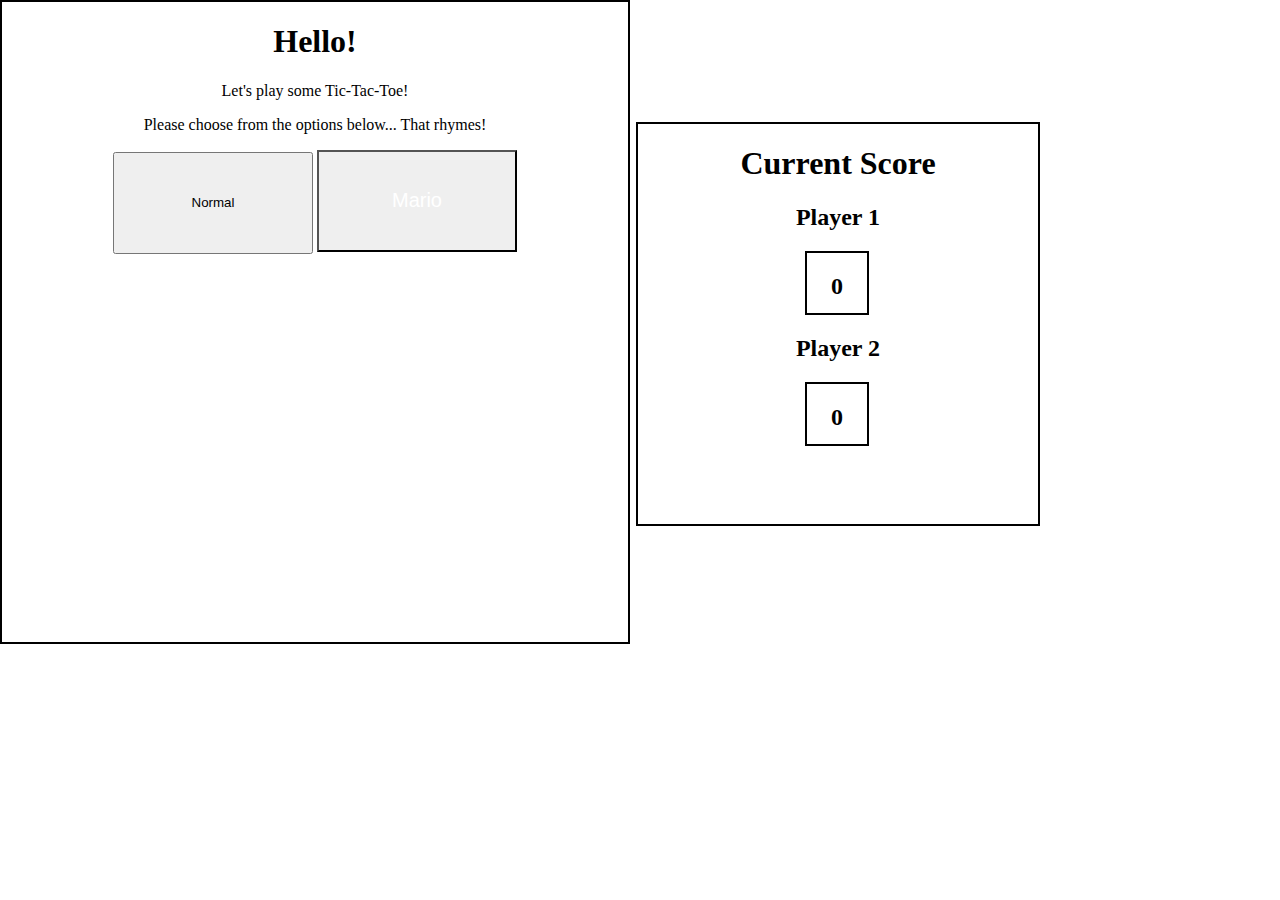
==== index.html @ c8cbc8ab "change .html to index.html so it will run on gh-pages" ====
<!DOCTYPE html>
<html lang="en">
<head>
	<meta charset="UTF-8">
	<title>Tic-Tac-Toe</title>
	<link rel="stylesheet" type="text/css" href="style/tic-tac-toe.css">
</head>
<body>
	<div class="table">
		<table>
			<tr>
				<td>
					<!---Note to self... DON'T USE TABLES!!!!---->
					<button id="0" class="cell cell0">
						<span></span>
						<div class="images">
							<img src="http://supermario3dworld.nintendo.com/_ui/img/views/power-ups/char-dobble-mario.png" class="X">
							<img src="https://upload.wikimedia.org/wikipedia/en/e/ec/Bowser_-_New_Super_Mario_Bros_2.png" class="O">
						</div>
					</button>
				</td>
				<td>
					
					<button id="1" class= "cell cell1">
						<span></span>
						<div class="images">
							<img src="http://supermario3dworld.nintendo.com/_ui/img/views/power-ups/char-dobble-mario.png" class="X">
							<img src="https://upload.wikimedia.org/wikipedia/en/e/ec/Bowser_-_New_Super_Mario_Bros_2.png" class="O">
						</div>	
					</button>
				</td>
				<td>
					
					<button id="2" class="cell cell2">
						<span></span>
						<div class="images">
							<img src="http://supermario3dworld.nintendo.com/_ui/img/views/power-ups/char-dobble-mario.png" class="X">
							<img src="https://upload.wikimedia.org/wikipedia/en/e/ec/Bowser_-_New_Super_Mario_Bros_2.png" class="O">
						</div>	
					</button>
				</td>
			</tr>
			<tr>
				<td>
					
					<button id="3" class="cell cell3">
						<span></span>
						<div class="images">
							<img src="http://supermario3dworld.nintendo.com/_ui/img/views/power-ups/char-dobble-mario.png" class="X">
							<img src="https://upload.wikimedia.org/wikipedia/en/e/ec/Bowser_-_New_Super_Mario_Bros_2.png" class="O">
						</div>	
					</button>
				</td>
				<td>
					
					<button id="4" class="cell cell4">
						<span></span>
						<div class="images">
							<img src="http://supermario3dworld.nintendo.com/_ui/img/views/power-ups/char-dobble-mario.png" class="X">
							<img src="https://upload.wikimedia.org/wikipedia/en/e/ec/Bowser_-_New_Super_Mario_Bros_2.png" class="O">
						</div>	
					</button>
				</td>
				<td>
					
					<button id="5" class="cell cell5">
						<span></span>
						<div class="images">
							<img src="http://supermario3dworld.nintendo.com/_ui/img/views/power-ups/char-dobble-mario.png" class="X">
							<img src="https://upload.wikimedia.org/wikipedia/en/e/ec/Bowser_-_New_Super_Mario_Bros_2.png" class="O">
						</div>	
					</button>
				</td>
			</tr>
			<tr>
				<td>
					
					<button id="6" class= "cell cell6">
						<span></span>
						<div class="images">
							<img src="http://supermario3dworld.nintendo.com/_ui/img/views/power-ups/char-dobble-mario.png" class="X">
							<img src="https://upload.wikimedia.org/wikipedia/en/e/ec/Bowser_-_New_Super_Mario_Bros_2.png" class="O">
						</div>	
					</button>
				</td>
				<td>
					
					<button id="7" class="cell cell7">
						<span></span>
						<div class="images">
							<img src="http://supermario3dworld.nintendo.com/_ui/img/views/power-ups/char-dobble-mario.png" class="X">
							<img src="https://upload.wikimedia.org/wikipedia/en/e/ec/Bowser_-_New_Super_Mario_Bros_2.png" class="O">
						</div>	
					</button>
				</td>
				<td>
					
					<button id="8" class="cell cell8">
						<span></span>
						<div class="images">
							<img src="http://supermario3dworld.nintendo.com/_ui/img/views/power-ups/char-dobble-mario.png" class="X">
							<img src="https://upload.wikimedia.org/wikipedia/en/e/ec/Bowser_-_New_Super_Mario_Bros_2.png" class="O">
						</div>	
					</button>
				</td>
			</tr>
		</table>
	</div>
	<div class="moveBlock">
		<div class="playAgain">
			<h1></h1>
			<p>would you like to play again?</p>
			<button class="yes">Yes</button>
			<button class="no">No</button>
		</div>


	</div>


	
	<div class="hello">
		<h1>Hello!</h1>
		<p>Let's play some Tic-Tac-Toe!</p>
		<p>Please choose from the options below... That rhymes!</p>
		<button class="normal">Normal</button>
		<button class="mario">Mario</button>
		<img class="funStart" src="http://img1.wikia.nocookie.net/__cb20101019013524/supermariosunshine/images/1/11/Mario_Coin.jpg" alt="">

	</div>
	<div class="marioJump">
		<div class="littleMario">
			<img class="superMario" src="https://blakeleftwich.files.wordpress.com/2013/10/mario_jump.png?w=585" alt="">
		</div>	
		
	</div>
	<div class="score">
		<h1>Current Score</h1>
		<h2>Player 1</h2>
		<div class="player1Score">
			<h2 class="points"></h2>
		</div>
		<h2>Player 2</h2>
		<div class="player2Score">
			<h2 class="points"></h2>
		</div>
	</div>
	
	<audio src="smw_coin.wav" id="marioStart" preload="auto"></audio>
	<audio src="210-game-over.mp3" id="lose" preload="auto"></audio>
	<audio src="206-course-clear-fanfare.mp3" id="winner" preload="auto"></audio>
	<audio src="Mario-jump-sound.mp3" id="mario" preload="auto"></audio>
	<audio src="Bowser_Fire_Sound_Effect.mp3" id="bowser" preload="auto"></audio>
	<audio src="smb_pipe.wav" id="noWin" preload="auto"></audio>
	<script src="js/jquery-1.11.3.js"></script>
	<script src="js/tic-tac-toe.js"></script>
</body>
</html>
---- style/tic-tac-toe.css ----
.container {
	text-align: center;
	margin: 0 auto;
}

table {
	padding: 1px;
	position: absolute;
	border-radius: 5%;
}


td {
	border-radius: 15%;
	width: 200px;
	height: 200px;
	box-sizing: border-box;
	background-color: blue;
}

img {
	height: 199px;
	width: 194px;
}

.funStart {
	display: none;
}

/*gets rid of anticipated spacing*/
td button, td img, td span {
	display: block;
	border-radius: 15%;
}

.cell {
	height: 200px;
	width: 200px;
	padding: 0px;
	outline: none;
	border: none;
	width: 100%;
	background-color: blue;

}

.mario {
	
	height: 102px;
	width: 200px;
	background-image: url('http://piq.codeus.net/static/media/userpics/piq_7347_400x400.png');
	background-size: 100px 100px;
	font-size: 20px;
	color: white;


}

.superMario {
	width: 97px;
	height: 99.5px;
	display: inline-block;
	animation: drawArc1 3s linear

}

.marioJump {
	height: 500px;
	width: 600px;
	animation: drawArc1 3s linear
}

@keyframes drawArc {
    0%   { transform: rotate(0deg);  }
    100% { transform: rotate(180deg);    }
}

.littleMario {
	padding-top: 500px;
	display: inline-block;
}

.normal {
	height: 102px;
	width: 200px;
}

.moveBlock {
	position: relative;
	display: none;
	height: 650px;
	width: 650px;
}


.playAgain {
	position: relative;
	opacity: 1;
	background-color: white;
	height: 250px;
	width: 300px;
	display: inline-block;
	display: none;
	border: 2px solid black;
	text-align: center;
	padding-top: 60px;
	position-top: 100px;
	top: 161px;
	left: 159px;
	

}

span {
	color: white;
	font-size: 100px;
}



.player1 {
	display: none;
}

.player2 {
	display: none;
}

.draw {
	display: none;
}

.hello {
	border: 2px solid black;
	position: absolute;
	left: 0px;
	top: 0px;
	display: inline-block;
	height: 640px;
	width: 626px;
	background-color: white;
	text-align: center;
}

.score {
	text-align: center;
	position: absolute;
	top: 122px;
	left: 636px;
	border: 2px solid black;
	height: 400px;
	width: 400px;

}

.player1Score {
	border: 2px solid black;
	height: 60px;
	width: 60px;
	position: relative;
	left: 167px;

}

.player2Score {
	border: 2px solid black;
	height: 60px;
	width: 60px;
	position: relative;
	left: 167px;
}

.X {
	display: none;
}

.O {
	display: none;
}
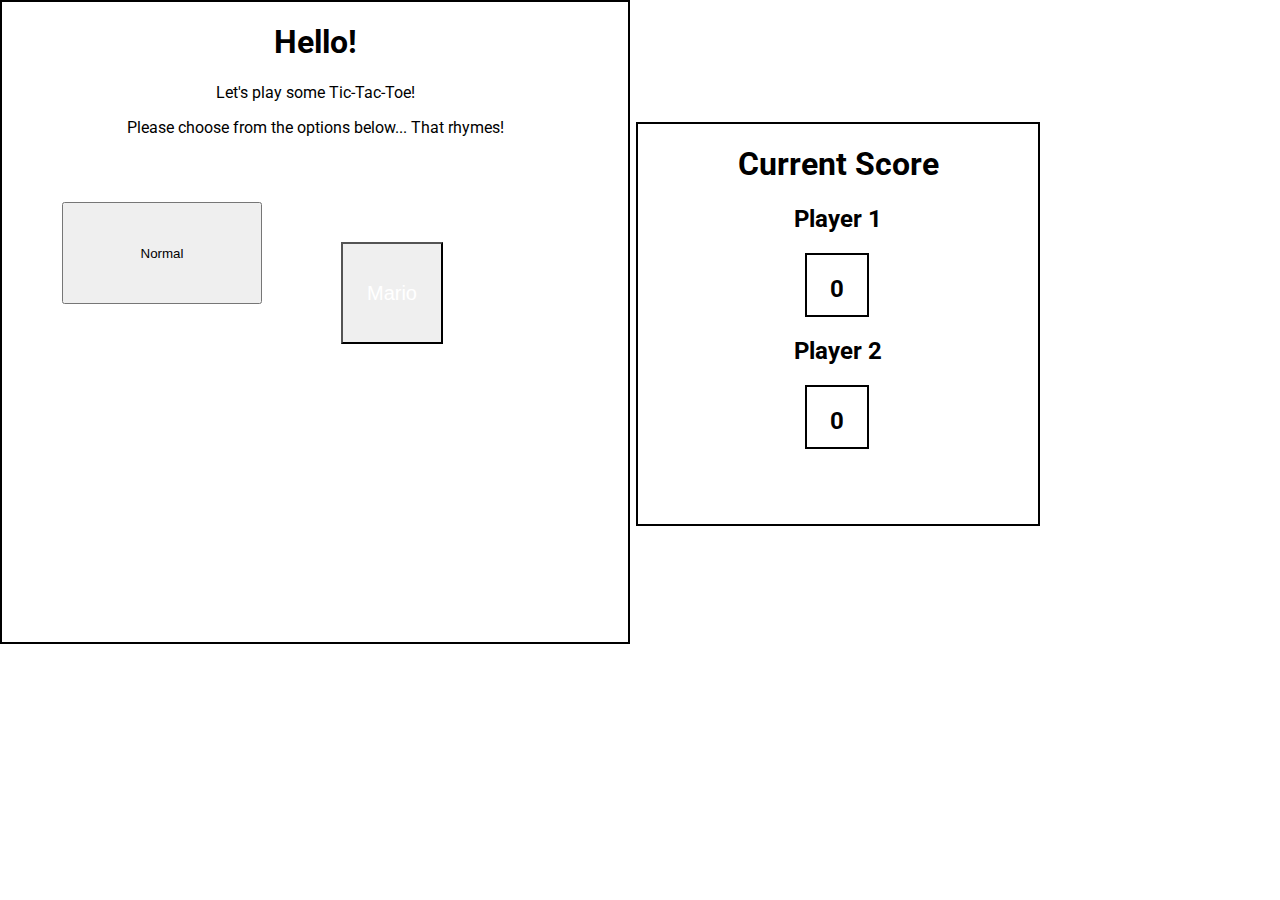
==== commit ab5b4293: "add assets folder and put images, js and css in it" ====
--- a/index.html
+++ b/index.html
@@ -3,7 +3,9 @@
 <head>
 	<meta charset="UTF-8">
 	<title>Tic-Tac-Toe</title>
-	<link rel="stylesheet" type="text/css" href="style/tic-tac-toe.css">
+	
+	<link rel="stylesheet" type="text/css" href="assets/style/tic-tac-toe.css">
+	<link rel="stylesheet" type="text/css" href="assets/style/animate.css">
 </head>
 <body>
 	<div class="table">
@@ -123,17 +125,32 @@
 		<h1>Hello!</h1>
 		<p>Let's play some Tic-Tac-Toe!</p>
 		<p>Please choose from the options below... That rhymes!</p>
-		<button class="normal">Normal</button>
-		<button class="mario">Mario</button>
-		<img class="funStart" src="http://img1.wikia.nocookie.net/__cb20101019013524/supermariosunshine/images/1/11/Mario_Coin.jpg" alt="">
+		<div class="normalContainer">
+			<button class="normal">Normal</button>
+		</div>
+		<div class="marioContainer">
+			<button class="mario">Mario</button>
+		</div>
+		
+		
+		<img class="marioCoin" src="http://png-3.findicons.com/files/icons/2297/super_mario/256/retro_coin.png" alt="">
+		
+
+
+
+
+
+		<img class="superMario" ="" ="superMario" src="https://blakeleftwich.files.wordpress.com/2013/10/mario_jump.png?w=585" alt="">
+
+		
 
 	</div>
-	<div class="marioJump">
-		<div class="littleMario">
-			<img class="superMario" src="https://blakeleftwich.files.wordpress.com/2013/10/mario_jump.png?w=585" alt="">
-		</div>	
+
 		
-	</div>
+			
+		
+		
+	
 	<div class="score">
 		<h1>Current Score</h1>
 		<h2>Player 1</h2>
@@ -146,13 +163,13 @@
 		</div>
 	</div>
 	
-	<audio src="smw_coin.wav" id="marioStart" preload="auto"></audio>
-	<audio src="210-game-over.mp3" id="lose" preload="auto"></audio>
-	<audio src="206-course-clear-fanfare.mp3" id="winner" preload="auto"></audio>
-	<audio src="Mario-jump-sound.mp3" id="mario" preload="auto"></audio>
-	<audio src="Bowser_Fire_Sound_Effect.mp3" id="bowser" preload="auto"></audio>
-	<audio src="smb_pipe.wav" id="noWin" preload="auto"></audio>
-	<script src="js/jquery-1.11.3.js"></script>
-	<script src="js/tic-tac-toe.js"></script>
+	<audio src="assets/audio/smw_coin.wav" id="marioStart" preload="auto"></audio>
+	<audio src="assets/audio/210-game-over.mp3" id="lose" preload="auto"></audio>
+	<audio src="assets/audio/206-course-clear-fanfare.mp3" id="winner" preload="auto"></audio>
+	<audio src="assets/audio/Mario-jump-sound.mp3" id="mario" preload="auto"></audio>
+	<audio src="assets/audio/Bowser_Fire_Sound_Effect.mp3" id="bowser" preload="auto"></audio>
+	<audio src="assets/audio/smb_pipe.wav" id="noWin" preload="auto"></audio>
+	<script src="assets/js/jquery-1.11.3.js"></script>
+	<script src="assets/js/tic-tac-toe.js"></script>
 </body>
 </html>--- a/assets/style/tic-tac-toe.css
+++ b/assets/style/tic-tac-toe.css
@@ -0,0 +1,259 @@
+@import url(http://fonts.googleapis.com/css?family=Roboto);
+body {
+	font-family: 'Roboto', sans-serif;
+}
+.container {
+	text-align: center;
+	margin: 0 auto;
+}
+
+table {
+	padding: 1px;
+	position: absolute;
+	border-radius: 5%;
+}
+
+
+td {
+	border-radius: 15%;
+	width: 200px;
+	height: 200px;
+	box-sizing: border-box;
+	background-color: blue;
+}
+
+img {
+	height: 199px;
+	width: 194px;
+}
+
+
+
+/*gets rid of anticipated spacing*/
+td button, td img, td span {
+	display: block;
+	border-radius: 15%;
+}
+
+.cell {
+	height: 200px;
+	width: 200px;
+	padding: 0px;
+	outline: none;
+	border: none;
+	width: 100%;
+	background-color: blue;
+
+}
+
+
+
+.mario {
+	height: 102px;
+	width: 102px;
+	background-image: url('file:///Users/djstozza/tic-tac-toe/assets/images/Mario-Box-question-mark.gif');
+	background-size: 100px 100px;
+	font-size: 20px;
+	color: white;
+	animation: bounce 0.3s linear;
+
+
+}
+
+
+.normalContainer {
+	position: absolute;
+	left: 60px;
+	top: 200px;
+}
+
+.marioContainer {
+	position: absolute;
+	left: 339px;
+	top: 240px;
+}
+
+.superMario {
+	
+	height: 102px;
+	width: 100px;
+	position: absolute;
+	left: 10px;
+	display: inline-block;
+	top: 650px;
+	animation: jump 1.2s linear;
+	
+
+
+}
+
+.marioCoin {
+	position: absolute;
+	left: 350px;
+	display: inline-block;
+	height: 74px;
+	width: 70px;
+	animation: coinUp 0.5s linear;
+	top: 650px;
+}
+
+@keyframes bounce {
+  from, 20%, 53%, 80%, 100% {
+    -webkit-animation-timing-function: cubic-bezier(0.215, 0.610, 0.355, 1.000);
+    animation-timing-function: cubic-bezier(0.215, 0.610, 0.355, 1.000);
+    -webkit-transform: translate3d(0,0,0);
+    transform: translate3d(0,0,0);
+  }
+
+  40%, 43% {
+    -webkit-animation-timing-function: cubic-bezier(0.755, 0.050, 0.855, 0.060);
+    animation-timing-function: cubic-bezier(0.755, 0.050, 0.855, 0.060);
+    -webkit-transform: translate3d(0, -30px, 0);
+    transform: translate3d(0, -30px, 0);
+  }
+
+  70% {
+    -webkit-animation-timing-function: cubic-bezier(0.755, 0.050, 0.855, 0.060);
+    animation-timing-function: cubic-bezier(0.755, 0.050, 0.855, 0.060);
+    -webkit-transform: translate3d(0, -15px, 0);
+    transform: translate3d(0, -15px, 0);
+  }
+
+  90% {
+    -webkit-transform: translate3d(0,-4px,0);
+    transform: translate3d(0,-4px,0);
+  }
+}
+
+
+@keyframes jump {
+    0%  { 	
+    		left: -15%;
+    		top: 100%;  }
+    50%	{
+			left: 53%;
+			top: 50%;
+    					}
+    100% { 	left: 100%;
+    		top: 100%;
+    		opacity: 1;    }
+}
+
+@keyframes coinUp {
+	0%	{ 	top: 30%;
+			left: 56%;
+			opacity: 0; 	}
+	50% {
+			top: 30%;
+			left: 56%;
+			opacity: 0;
+							}
+	51%	{ 	top: 30%;
+			left: 56%;
+			opacity: 1;
+			 }
+	100% {	top: 10%;
+			left: 56%;
+
+				}
+}
+
+
+.normal {
+	height: 102px;
+	width: 200px;
+}
+
+.moveBlock {
+	position: relative;
+	display: none;
+	height: 650px;
+	width: 650px;
+}
+
+
+.playAgain {
+	position: relative;
+	opacity: 1;
+	background-color: white;
+	height: 250px;
+	width: 300px;
+	display: inline-block;
+	display: none;
+	border: 2px solid black;
+	text-align: center;
+	padding-top: 60px;
+	position-top: 100px;
+	top: 161px;
+	left: 159px;
+	
+
+}
+
+span {
+	color: white;
+	font-size: 100px;
+}
+
+
+
+.player1 {
+	display: none;
+}
+
+.player2 {
+	display: none;
+}
+
+.draw {
+	display: none;
+}
+
+.hello {
+	border: 2px solid black;
+	position: absolute;
+	left: 0px;
+	top: 0px;
+	display: inline-block;
+	height: 640px;
+	width: 626px;
+	background-color: white;
+	text-align: center;
+	overflow: hidden;
+}
+
+.score {
+	text-align: center;
+	position: absolute;
+	top: 122px;
+	left: 636px;
+	border: 2px solid black;
+	height: 400px;
+	width: 400px;
+
+}
+
+.player1Score {
+	border: 2px solid black;
+	height: 60px;
+	width: 60px;
+	position: relative;
+	left: 167px;
+
+}
+
+.player2Score {
+	border: 2px solid black;
+	height: 60px;
+	width: 60px;
+	position: relative;
+	left: 167px;
+}
+
+.X {
+	display: none;
+}
+
+.O {
+	display: none;
+}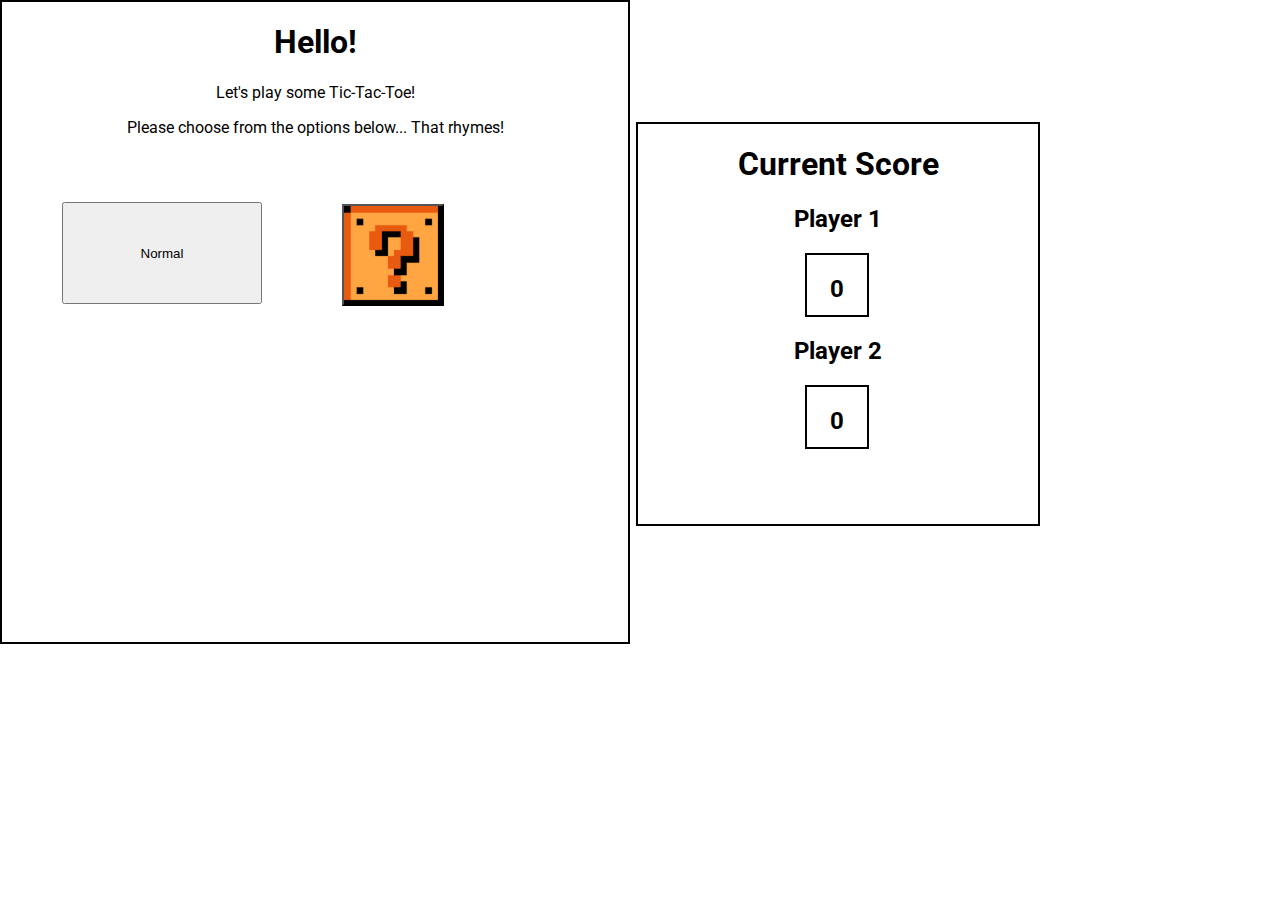
==== commit d7cf9bcc: "fix mario jump timing" ====
--- a/index.html
+++ b/index.html
@@ -5,7 +5,9 @@
 	<title>Tic-Tac-Toe</title>
 	
 	<link rel="stylesheet" type="text/css" href="assets/style/tic-tac-toe.css">
+	<link rel="stylesheet" type="text/css" href="assets/style/marioJump.css">
 	<link rel="stylesheet" type="text/css" href="assets/style/animate.css">
+
 </head>
 <body>
 	<div class="table">
@@ -16,8 +18,8 @@
 					<button id="0" class="cell cell0">
 						<span></span>
 						<div class="images">
-							<img src="http://supermario3dworld.nintendo.com/_ui/img/views/power-ups/char-dobble-mario.png" class="X">
-							<img src="https://upload.wikimedia.org/wikipedia/en/e/ec/Bowser_-_New_Super_Mario_Bros_2.png" class="O">
+							<img src="assets/images/char-dobble-mario.png" class="X">
+							<img src="assets/images/Bowser_-_New_Super_Mario_Bros_2.png" class="O">
 						</div>
 					</button>
 				</td>
@@ -26,8 +28,8 @@
 					<button id="1" class= "cell cell1">
 						<span></span>
 						<div class="images">
-							<img src="http://supermario3dworld.nintendo.com/_ui/img/views/power-ups/char-dobble-mario.png" class="X">
-							<img src="https://upload.wikimedia.org/wikipedia/en/e/ec/Bowser_-_New_Super_Mario_Bros_2.png" class="O">
+							<img src="assets/images/char-dobble-mario.png" class="X">
+							<img src="assets/images/Bowser_-_New_Super_Mario_Bros_2.png" class="O">
 						</div>	
 					</button>
 				</td>
@@ -36,8 +38,8 @@
 					<button id="2" class="cell cell2">
 						<span></span>
 						<div class="images">
-							<img src="http://supermario3dworld.nintendo.com/_ui/img/views/power-ups/char-dobble-mario.png" class="X">
-							<img src="https://upload.wikimedia.org/wikipedia/en/e/ec/Bowser_-_New_Super_Mario_Bros_2.png" class="O">
+							<img src="assets/images/char-dobble-mario.png" class="X">
+							<img src="assets/images/Bowser_-_New_Super_Mario_Bros_2.png" class="O">
 						</div>	
 					</button>
 				</td>
@@ -48,8 +50,8 @@
 					<button id="3" class="cell cell3">
 						<span></span>
 						<div class="images">
-							<img src="http://supermario3dworld.nintendo.com/_ui/img/views/power-ups/char-dobble-mario.png" class="X">
-							<img src="https://upload.wikimedia.org/wikipedia/en/e/ec/Bowser_-_New_Super_Mario_Bros_2.png" class="O">
+							<img src="assets/images/char-dobble-mario.png" class="X">
+							<img src="assets/images/Bowser_-_New_Super_Mario_Bros_2.png" class="O">
 						</div>	
 					</button>
 				</td>
@@ -58,8 +60,8 @@
 					<button id="4" class="cell cell4">
 						<span></span>
 						<div class="images">
-							<img src="http://supermario3dworld.nintendo.com/_ui/img/views/power-ups/char-dobble-mario.png" class="X">
-							<img src="https://upload.wikimedia.org/wikipedia/en/e/ec/Bowser_-_New_Super_Mario_Bros_2.png" class="O">
+							<img src="assets/images/char-dobble-mario.png" class="X">
+							<img src="assets/images/Bowser_-_New_Super_Mario_Bros_2.png" class="O">
 						</div>	
 					</button>
 				</td>
@@ -68,8 +70,8 @@
 					<button id="5" class="cell cell5">
 						<span></span>
 						<div class="images">
-							<img src="http://supermario3dworld.nintendo.com/_ui/img/views/power-ups/char-dobble-mario.png" class="X">
-							<img src="https://upload.wikimedia.org/wikipedia/en/e/ec/Bowser_-_New_Super_Mario_Bros_2.png" class="O">
+							<img src="assets/images/char-dobble-mario.png" class="X">
+							<img src="assets/images/Bowser_-_New_Super_Mario_Bros_2.png" class="O">
 						</div>	
 					</button>
 				</td>
@@ -80,8 +82,8 @@
 					<button id="6" class= "cell cell6">
 						<span></span>
 						<div class="images">
-							<img src="http://supermario3dworld.nintendo.com/_ui/img/views/power-ups/char-dobble-mario.png" class="X">
-							<img src="https://upload.wikimedia.org/wikipedia/en/e/ec/Bowser_-_New_Super_Mario_Bros_2.png" class="O">
+							<img src="assets/images/char-dobble-mario.png" class="X">
+							<img src="assets/images/Bowser_-_New_Super_Mario_Bros_2.png" class="O">
 						</div>	
 					</button>
 				</td>
@@ -90,8 +92,8 @@
 					<button id="7" class="cell cell7">
 						<span></span>
 						<div class="images">
-							<img src="http://supermario3dworld.nintendo.com/_ui/img/views/power-ups/char-dobble-mario.png" class="X">
-							<img src="https://upload.wikimedia.org/wikipedia/en/e/ec/Bowser_-_New_Super_Mario_Bros_2.png" class="O">
+							<img src="assets/images/char-dobble-mario.png" class="X">
+							<img src="assets/images/Bowser_-_New_Super_Mario_Bros_2.png" class="O">
 						</div>	
 					</button>
 				</td>
@@ -100,8 +102,8 @@
 					<button id="8" class="cell cell8">
 						<span></span>
 						<div class="images">
-							<img src="http://supermario3dworld.nintendo.com/_ui/img/views/power-ups/char-dobble-mario.png" class="X">
-							<img src="https://upload.wikimedia.org/wikipedia/en/e/ec/Bowser_-_New_Super_Mario_Bros_2.png" class="O">
+							<img src="assets/images/char-dobble-mario.png" class="X">
+							<img src="assets/images/Bowser_-_New_Super_Mario_Bros_2.png" class="O">
 						</div>	
 					</button>
 				</td>
@@ -128,19 +130,18 @@
 		<div class="normalContainer">
 			<button class="normal">Normal</button>
 		</div>
-		<div class="marioContainer">
-			<button class="mario">Mario</button>
-		</div>
+
+		<button class="mario"></button>
 		
 		
-		<img class="marioCoin" src="http://png-3.findicons.com/files/icons/2297/super_mario/256/retro_coin.png" alt="">
+		<img class="marioCoin" src="assets/images/coin-1.gif" alt="">
 		
 
 
+		
+		
 
-
-
-		<img class="superMario" ="" ="superMario" src="https://blakeleftwich.files.wordpress.com/2013/10/mario_jump.png?w=585" alt="">
+		<img class="superMario" src="assets/images/mario_jump.png" alt="">
 
 		
 
--- a/assets/style/tic-tac-toe.css
+++ b/assets/style/tic-tac-toe.css
@@ -47,116 +47,12 @@
 }
 
 
-
-.mario {
-	height: 102px;
-	width: 102px;
-	background-image: url('file:///Users/djstozza/tic-tac-toe/assets/images/Mario-Box-question-mark.gif');
-	background-size: 100px 100px;
-	font-size: 20px;
-	color: white;
-	animation: bounce 0.3s linear;
-
-
-}
-
-
 .normalContainer {
 	position: absolute;
 	left: 60px;
 	top: 200px;
 }
 
-.marioContainer {
-	position: absolute;
-	left: 339px;
-	top: 240px;
-}
-
-.superMario {
-	
-	height: 102px;
-	width: 100px;
-	position: absolute;
-	left: 10px;
-	display: inline-block;
-	top: 650px;
-	animation: jump 1.2s linear;
-	
-
-
-}
-
-.marioCoin {
-	position: absolute;
-	left: 350px;
-	display: inline-block;
-	height: 74px;
-	width: 70px;
-	animation: coinUp 0.5s linear;
-	top: 650px;
-}
-
-@keyframes bounce {
-  from, 20%, 53%, 80%, 100% {
-    -webkit-animation-timing-function: cubic-bezier(0.215, 0.610, 0.355, 1.000);
-    animation-timing-function: cubic-bezier(0.215, 0.610, 0.355, 1.000);
-    -webkit-transform: translate3d(0,0,0);
-    transform: translate3d(0,0,0);
-  }
-
-  40%, 43% {
-    -webkit-animation-timing-function: cubic-bezier(0.755, 0.050, 0.855, 0.060);
-    animation-timing-function: cubic-bezier(0.755, 0.050, 0.855, 0.060);
-    -webkit-transform: translate3d(0, -30px, 0);
-    transform: translate3d(0, -30px, 0);
-  }
-
-  70% {
-    -webkit-animation-timing-function: cubic-bezier(0.755, 0.050, 0.855, 0.060);
-    animation-timing-function: cubic-bezier(0.755, 0.050, 0.855, 0.060);
-    -webkit-transform: translate3d(0, -15px, 0);
-    transform: translate3d(0, -15px, 0);
-  }
-
-  90% {
-    -webkit-transform: translate3d(0,-4px,0);
-    transform: translate3d(0,-4px,0);
-  }
-}
-
-
-@keyframes jump {
-    0%  { 	
-    		left: -15%;
-    		top: 100%;  }
-    50%	{
-			left: 53%;
-			top: 50%;
-    					}
-    100% { 	left: 100%;
-    		top: 100%;
-    		opacity: 1;    }
-}
-
-@keyframes coinUp {
-	0%	{ 	top: 30%;
-			left: 56%;
-			opacity: 0; 	}
-	50% {
-			top: 30%;
-			left: 56%;
-			opacity: 0;
-							}
-	51%	{ 	top: 30%;
-			left: 56%;
-			opacity: 1;
-			 }
-	100% {	top: 10%;
-			left: 56%;
-
-				}
-}
 
 
 .normal {
--- a/assets/style/marioJump.css
+++ b/assets/style/marioJump.css
@@ -0,0 +1,150 @@
+.mario {
+	height: 102px;
+	width: 102px;
+	background-image: url('../images/Mario-Box-question-mark.gif');
+	background-size: 100px 100px;
+	position: absolute;
+	top: 31.5%;
+	left: 54.3%;
+	font-size: 20px;
+	color: white;
+	z-index: 2;
+
+
+	animation: boxBounce 4s linear;
+
+}
+
+@keyframes boxBounce {
+	
+	0% {
+		top: 31.5%;
+	}
+
+	12% {
+		background-image: url('../images/Mario-Box-question-mark.gif');
+	}
+
+	13% {
+		top: 31.5%;
+		background-image: url('../images/120px-UsedBlock_NSMBWii.png');
+	}
+
+	14% {
+		top: 28%;
+	}
+
+	15% {
+		top: 31.5%;
+	}
+
+	100% {
+		background-image: url('../images/120px-UsedBlock_NSMBWii.png');
+	}
+
+}
+
+
+
+/*@keyframes bounce {
+  from, 20%, 53%, 80%, 100% {
+    -webkit-animation-timing-function: cubic-bezier(0.215, 0.610, 0.355, 1.000);
+    animation-timing-function: cubic-bezier(0.215, 0.610, 0.355, 1.000);
+    -webkit-transform: translate3d(0,0,0);
+    transform: translate3d(0,0,0);
+  }
+
+  40%, 43% {
+    -webkit-animation-timing-function: cubic-bezier(0.755, 0.050, 0.855, 0.060);
+    animation-timing-function: cubic-bezier(0.755, 0.050, 0.855, 0.060);
+    -webkit-transform: translate3d(0, -30px, 0);
+    transform: translate3d(0, -30px, 0);
+  }
+
+  70% {
+    -webkit-animation-timing-function: cubic-bezier(0.755, 0.050, 0.855, 0.060);
+    animation-timing-function: cubic-bezier(0.755, 0.050, 0.855, 0.060);
+    -webkit-transform: translate3d(0, -15px, 0);
+    transform: translate3d(0, -15px, 0);
+  }
+
+  90% {
+    -webkit-transform: translate3d(0,-4px,0);
+    transform: translate3d(0,-4px,0);
+  }
+}*/
+
+
+.superMario {
+	top: 700px;
+	height: 102px;
+	width: 100px;
+	position: absolute;
+	display: inline-block;
+	animation: jump 1s linear;
+}
+
+
+@keyframes jump {
+    0%  {
+    	left: -15%;
+    	top: 100%;
+    }
+    50%	{
+		left: 53%;
+		top: 43%;
+    }
+    100% {
+    	left: 100%;
+    	top: 100%;
+    	opacity: 1;
+    }
+}
+
+
+.marioCoin {
+	position: absolute;
+	left: 350px;
+	display: inline-block;
+	height: 90px;
+	width: 56px;
+	animation: coinUp 3s linear;
+	top: 650px;
+	z-index: 1;
+}
+
+@keyframes coinUp {
+	0%, 17% {
+		opacity: 0;
+	}
+
+	18%	{
+		top: 30%;
+		left: 58.2%;
+		opacity: 1;
+	}
+	
+	25% {
+		top: 0%;
+	}
+	
+	32% {
+		top: 17.3%;
+		opacity: 1;
+	}
+
+
+	90% {
+		opacity: 0;
+	}
+
+	100% {
+		top: 17.3%;
+		opacity: 0;
+		left: 58.2%;
+		
+	}
+}
+
+
+
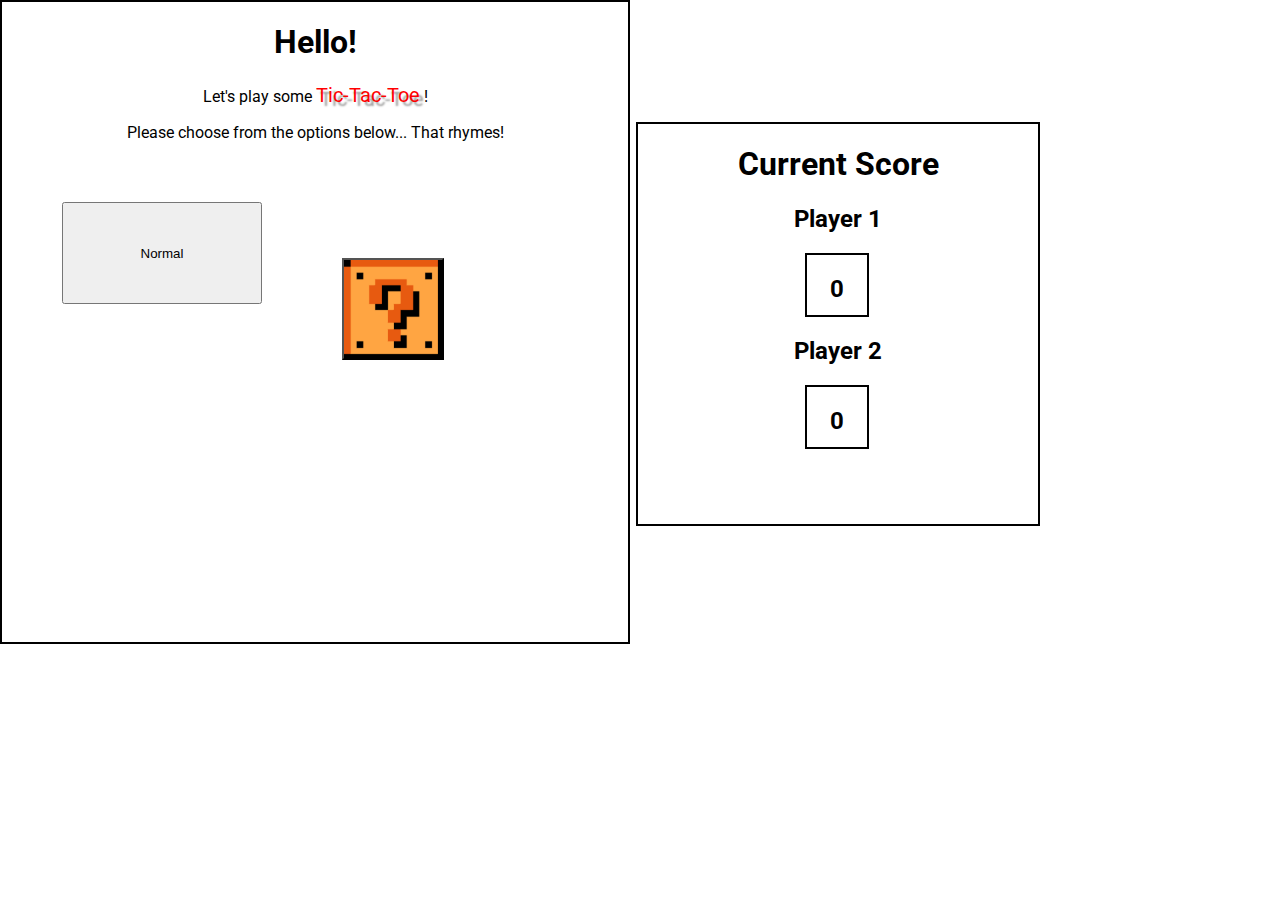
==== commit 77459ae5: "fixed timing and sounds for marioJump" ====
--- a/index.html
+++ b/index.html
@@ -125,7 +125,7 @@
 	
 	<div class="hello">
 		<h1>Hello!</h1>
-		<p>Let's play some Tic-Tac-Toe!</p>
+		<p>Let's play some <span>Tic-Tac-Toe</span> !</p>
 		<p>Please choose from the options below... That rhymes!</p>
 		<div class="normalContainer">
 			<button class="normal">Normal</button>
--- a/assets/style/tic-tac-toe.css
+++ b/assets/style/tic-tac-toe.css
@@ -1,7 +1,9 @@
 @import url(http://fonts.googleapis.com/css?family=Roboto);
+
 body {
 	font-family: 'Roboto', sans-serif;
 }
+
 .container {
 	text-align: center;
 	margin: 0 auto;
@@ -13,21 +15,41 @@
 	border-radius: 5%;
 }
 
-
 td {
 	border-radius: 15%;
 	width: 200px;
 	height: 200px;
 	box-sizing: border-box;
-	background-color: blue;
+	transition: background-color 0.8s ease;
+
+}
+
+td.clickedX:hover .cell {
+	background-color: #d02552;
+}
+
+td.clickedO:hover .cell {
+	background-color: #50d07d;
+}
+
+button.clickedX {
+	background-color: #d02552;
+}
+
+button.clickedO {
+	background-color: #50d07d;
+}
+
+.hello span {
+	color: red;
+	font-size: 20px;
+	text-shadow: 4px 4px 2px rgba(150, 150, 150, 1);
 }
 
 img {
 	height: 199px;
 	width: 194px;
 }
-
-
 
 /*gets rid of anticipated spacing*/
 td button, td img, td span {
@@ -42,8 +64,7 @@
 	outline: none;
 	border: none;
 	width: 100%;
-	background-color: blue;
-
+	background-color: #b2cecf;
 }
 
 
@@ -89,8 +110,8 @@
 span {
 	color: white;
 	font-size: 100px;
+	transition: opacity 1s ease;
 }
-
 
 
 .player1 {
--- a/assets/style/marioJump.css
+++ b/assets/style/marioJump.css
@@ -4,38 +4,57 @@
 	background-image: url('../images/Mario-Box-question-mark.gif');
 	background-size: 100px 100px;
 	position: absolute;
-	top: 31.5%;
+	top: 40%;
 	left: 54.3%;
 	font-size: 20px;
 	color: white;
 	z-index: 2;
+	animation: boxBrightness 2s infinite;
+
+}
+
+.boxJump {
+	animation: boxBounce 3s linear;
+}
 
 
-	animation: boxBounce 4s linear;
 
+@keyframes boxBrightness {
+	0% {
+	-webkit-filter: brightness(100%);
+	}
+
+	50% {
+	-webkit-filter: brightness(200%);	
+	}
+
+	100% {
+	-webkit-filter: brightness(100%);	
+	}
 }
+
 
 @keyframes boxBounce {
 	
 	0% {
-		top: 31.5%;
+		top: 40%;
 	}
 
-	12% {
+	16% {
 		background-image: url('../images/Mario-Box-question-mark.gif');
 	}
 
-	13% {
-		top: 31.5%;
+	17% {
+		top: 40%;
 		background-image: url('../images/120px-UsedBlock_NSMBWii.png');
 	}
 
-	14% {
-		top: 28%;
+	18% {
+		top: 33%;
 	}
 
-	15% {
-		top: 31.5%;
+	20% {
+		top: 40%;
 	}
 
 	100% {
@@ -81,6 +100,10 @@
 	width: 100px;
 	position: absolute;
 	display: inline-block;
+	
+}
+
+.jump {
 	animation: jump 1s linear;
 }
 
@@ -92,7 +115,7 @@
     }
     50%	{
 		left: 53%;
-		top: 43%;
+		top: 52%;
     }
     100% {
     	left: 100%;
@@ -106,45 +129,63 @@
 	position: absolute;
 	left: 350px;
 	display: inline-block;
-	height: 90px;
-	width: 56px;
-	animation: coinUp 3s linear;
+	height: 85px;
+	width: 36px;
+	
 	top: 650px;
 	z-index: 1;
 }
 
+.up {
+	animation: coinUp 1.5s linear, coinBrightness 0.5s infinite;
+}
+
+
 @keyframes coinUp {
-	0%, 17% {
+	0%, 34% {
 		opacity: 0;
 	}
 
-	18%	{
+	35%	{
 		top: 30%;
-		left: 58.2%;
+		left: 59.5%;
 		opacity: 1;
 	}
 	
-	25% {
+	55% {
 		top: 0%;
 	}
 	
-	32% {
-		top: 17.3%;
+	75% {
+		top: 27%;
 		opacity: 1;
 	}
+	
 
-
-	90% {
+	80% {
 		opacity: 0;
 	}
 
 	100% {
-		top: 17.3%;
+		top: 27%;
 		opacity: 0;
-		left: 58.2%;
+		left: 59.5%;
 		
 	}
 }
 
+@keyframes coinBrightness {
+	0% {
+	-webkit-filter: bightness(100%);
+	}
+
+	50% {
+	-webkit-filter: brightness(300%);	
+	}
+
+	100% {
+	-webkit-filter: brightness(100%);	
+	}
+}
 
 
